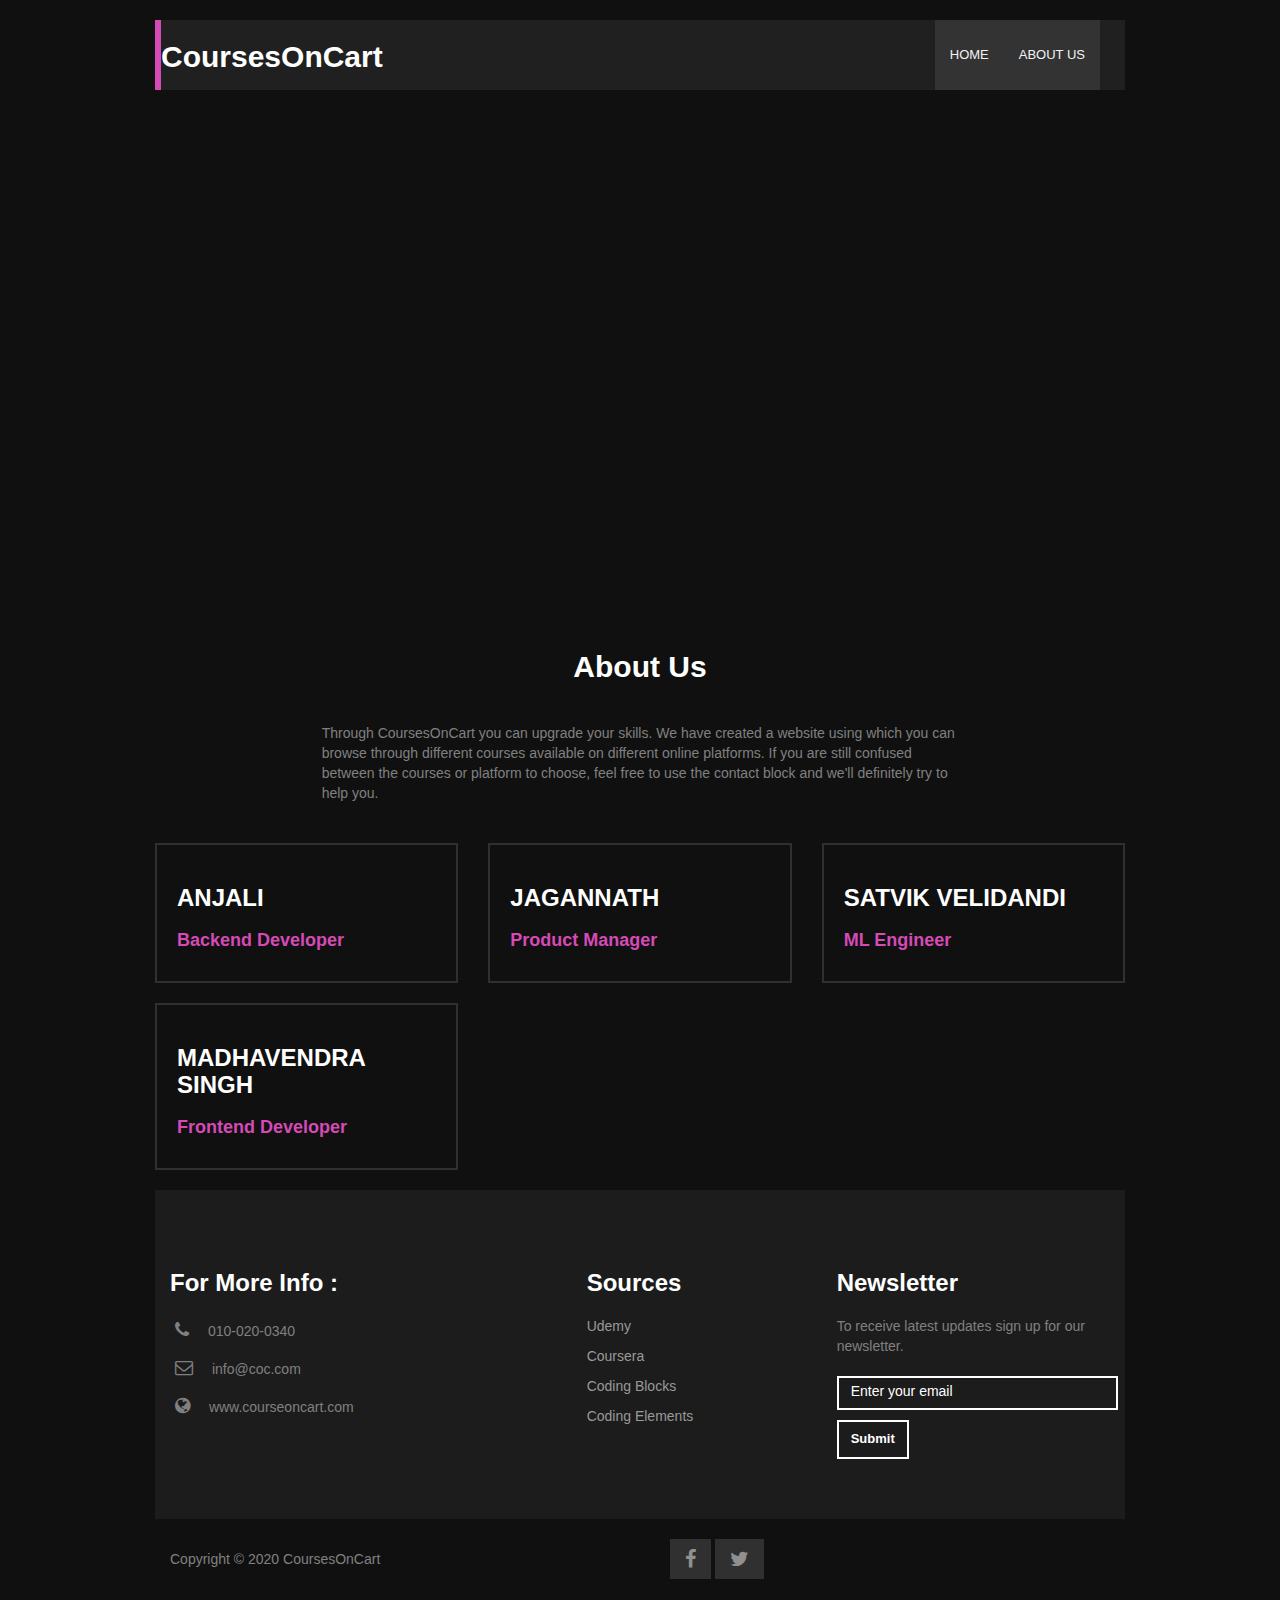
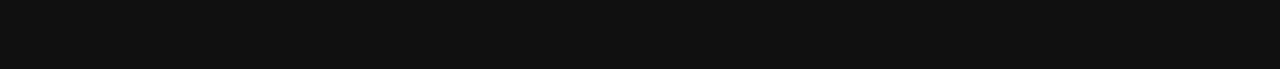
==== main/about.html @ 8d3b9a6d "Built the homepage" ====
<!DOCTYPE html>
<html lang="en">
<head>
	<title>CoursesOnCart - About</title>
    <meta name="keywords" content="">
	<meta name="description" content="">
	<meta charset="utf-8">
	<meta http-equiv="X-UA-Compatible" content="IE=Edge">
	<meta name="viewport" content="width=device-width, initial-scale=1">

	<link rel="stylesheet" href="css/bootstrap.min.css">
	<link rel="stylesheet" href="css/font-awesome.min.css">
	<link rel="stylesheet" href="css/nivo-lightbox.css">
	<link rel="stylesheet" href="css/nivo_themes/default/default.css">
	<link rel="stylesheet" href="css/templatemo-style.css">

</head>
<body>
	


	<div class="container">
		<div class="navbar navbar-default navbar-static-top" role="navigation">
		<div class="navbar-header">
			<button class="navbar-toggle" data-toggle="collapse" data-target=".navbar-collapse">
				<span class="icon icon-bar"></span>
				<span class="icon icon-bar"></span>
				<span class="icon icon-bar"></span>
			</button>
			<h1 style="t">CoursesOnCart</h1>
		</div>
		<div class="collapse navbar-collapse">
			<ul class="nav navbar-nav navbar-right">
				<li><a href="index.html" class="active">HOME</a></li>
				<li><a href="about.html" class="active">ABOUT US</a></li>
			</ul>
		</div>
	</div>
</div>		

<!-- about header section -->
<div id="about-header">
	<div class="container">
		<div class="row">
			<div class="col-md-12 col-sm-12"></div>
		</div>
	</div>
</div>


<div id="team">
	<div class="container">
    
		<div class="row">
			<div class="col-md-offset-2 col-md-8 col-sm-12">
				<h2>About Us</h2>
                <p>Through CoursesOnCart you can upgrade your skills. We have created a website using which you can browse through different courses available on different online platforms. If you are still confused between the courses or platform to choose, feel free to use the contact block and we'll definitely try to help you.</p>
			</div>
         </div>
         
         <div class="row mt30">
			<div class="col-md-4 col-sm-4 col-xs-9">
				<div class="team-wrapper">
					<h3>ANJALI</h3>
					<h4>Backend Developer</h4>
				</div>
			</div>
			<div class="col-md-4 col-sm-4 col-xs-9">
				<div class="team-wrapper">
					<h3>JAGANNATH</h3>
					<h4>Product Manager</h4>
				</div>
			</div>
			<div class="col-md-4 col-sm-4 col-xs-9">
				<div class="team-wrapper">
					<h3>SATVIK VELIDANDI</h3>
					<h4>ML Engineer</h4>
					
				</div>
			</div>
			<div class="col-md-4 col-sm-4 col-xs-9" style="padding-top: 20px;
			                                                 padding-bottom: 20px;">
				<div class="team-wrapper">
					<h3>MADHAVENDRA SINGH</h3>
					<h4>Frontend Developer</h4>
				</div>
			</div>
         </div>
         
         

<!-- footer section -->
<footer>
	<div class="container">
		<div class="row">
        
			<div id="m" class="h col-md-5 col-sm-4">
				<h3>For More Info : </h3>
				<p><i class="fa fa-phone"></i> 010-020-0340</p>
				<p><i class="fa fa-envelope-o"></i> info@coc.com</p>
              <p><i class="fa fa-globe"></i> www.courseoncart.com</p>
			</div>

			<div class="col-md-3 col-sm-4">
				<h3>Sources</h3>
				<p><a href="https://www.udemy.com/">Udemy</a></p>
				<p><a href="https://www.coursera.org/">Coursera</a></p>
				<p><a href="https://online.codingblocks.com/">Coding Blocks</a></p>
				<p><a href="https://www.codingelements.com/">Coding Elements</a></p>
			</div>
            
			<div class="col-md-4 col-sm-4 newsletter">
				<h3>Newsletter</h3>
				<p>To receive latest updates sign up for our newsletter.</p>
				<div class="input-group">
           	    	<form action="#" method="post">
                        <input name="email" type="email" placeholder="Enter your email" class="form-control" autorequired>
                    	<button type="submit" name="submit" class="btn email">Submit</button>
                  	</form>
				 </div>
			</div>
            
		</div>
	</div>
</footer>

<!-- copyright section -->
<div class="copyright">
	<div class="container">
		<div class="row">
			<div class="col-md-6 col-sm-6">
				<p>Copyright © 2020 CoursesOnCart</p>
			</div>
			<div class="col-md-6 col-sm-6">
				<ul class="social-icons">
					<li><a href="#" class="fa fa-facebook"></a></li>
					<li><a href="#" class="fa fa-twitter"></a></li>
				</ul>
			</div>
		</div>
	</div>
</div>


<!-- javascript js -->	
<script src="js/jquery.js"></script>
<script src="js/bootstrap.min.js"></script>	
<script src="js/nivo-lightbox.min.js"></script>
<script src="js/custom.js"></script>

</body>
</html>
---- main/css/nivo_themes/default/default.css ----
/*
 * Nivo Lightbox Default Theme v1.0
 * http://dev7studios.com/nivo-lightbox
 *
 * Copyright 2013, Dev7studios
 * Free to use and abuse under the MIT license.
 * http://www.opensource.org/licenses/mit-license.php
 */
 
.nivo-lightbox-theme-default.nivo-lightbox-overlay { 
	background: #666;
	background: rgba(0,0,0,0.6); 
}
.nivo-lightbox-theme-default .nivo-lightbox-content.nivo-lightbox-loading { background: url(loading.gif) no-repeat 50% 50%; }

.nivo-lightbox-theme-default .nivo-lightbox-nav {
	top: 10%;
	width: 8%;
	height: 80%;
	text-indent: -9999px;
	background-repeat: no-repeat;
	background-position: 50% 50%;
	opacity: 0.5;
}
.nivo-lightbox-theme-default .nivo-lightbox-nav:hover { 
	opacity: 1; 
	background-color: rgba(0,0,0,0.5);
}
.nivo-lightbox-theme-default .nivo-lightbox-prev { 
	background-image: url(prev.png); 
	border-radius: 0 3px 3px 0;
}
.nivo-lightbox-theme-default .nivo-lightbox-next { 
	background-image: url(next.png); 
	border-radius: 3px 0 0 3px;
}

.nivo-lightbox-theme-default .nivo-lightbox-close {
	display: block;
	background: url(close.png) no-repeat;
	width: 48px;
	height: 48px;
	text-indent: -9999px;
	padding: 5px;
	opacity: 0.5;
}
.nivo-lightbox-theme-default .nivo-lightbox-close:hover { opacity: 1; }

.nivo-lightbox-theme-default .nivo-lightbox-title-wrap { bottom: -7%; }
.nivo-lightbox-theme-default .nivo-lightbox-title {
	font: 14px/20px 'Helvetica Neue', Helvetica, Arial, sans-serif;
	font-style: normal;
	font-weight: normal;
	background: #000;
	color: #fff;
	padding: 7px 15px;
	border-radius: 30px;
}

.nivo-lightbox-theme-default .nivo-lightbox-image img {
	background: #fff;
	-webkit-box-shadow: 0px 1px 1px rgba(0,0,0,0.4);
	        box-shadow: 0px 1px 1px rgba(0,0,0,0.4);
}
.nivo-lightbox-theme-default .nivo-lightbox-ajax,
.nivo-lightbox-theme-default .nivo-lightbox-inline {
	background: #fff;
	padding: 40px;
	-webkit-box-shadow: 0px 1px 1px rgba(0,0,0,0.4);
	        box-shadow: 0px 1px 1px rgba(0,0,0,0.4);
}

@media (-webkit-min-device-pixel-ratio: 1.3),
       (-o-min-device-pixel-ratio: 2.6/2),
       (min--moz-device-pixel-ratio: 1.3),
       (min-device-pixel-ratio: 1.3),
       (min-resolution: 1.3dppx) {

	.nivo-lightbox-theme-default .nivo-lightbox-content.nivo-lightbox-loading { 
		background-image: url(loading@2x.gif); 
		-webkit-background-size: 32px 32px; 
		        background-size: 32px 32px;
	}
	.nivo-lightbox-theme-default .nivo-lightbox-prev { 
		background-image: url(prev@2x.png); 
		-webkit-background-size: 48px 48px; 
		        background-size: 48px 48px;
	}
	.nivo-lightbox-theme-default .nivo-lightbox-next { 
		background-image: url(next@2x.png); 
		-webkit-background-size: 48px 48px; 
		        background-size: 48px 48px;
	}
	.nivo-lightbox-theme-default .nivo-lightbox-close { 
		background-image: url(close@2x.png); 
		-webkit-background-size: 16px 16px; 
		        background-size: 16px 16px;
	}
	
}
---- main/css/templatemo-style.css ----
/*

OneTel Template

http://www.templatemo.com/tm-468-onetel

*/

body
	{
		background: #101010;
    color: #808080;
		font-family: 'Montserrat', sans-serif;
    font-weight: 400;
	}

  .container .abc{
    background-color: #101010;
  }
   .d{
    margin-bottom: 40px;
   }
   .t{
    margin-bottom: 40px;
   }

@media (min-width: 768px) {
  .container {
    width: 700px;
  }
}
@media (min-width: 992px) {
  .container {
    width: 900px;
  }
}
@media (min-width: 1200px) {
  .container {
    width: 1000px;
  }
}

.mt20 {
	margin-top: 20px;
}

.mt30 {
	margin-top: 30px;
}

/* heading section */
h1,h2,h3,h4 {
  color: #fff;
  font-weight: bold;
}

h1,h2 {
  font-size: 30px;
}

/* images retina */
img {
  max-width: 100%;
  height: auto;
}

/* button section */
.btn {
  background: transparent;
  border: 2px solid #fff;
  border-radius: 0px;
  box-shadow: none;
  color: #fff;
  padding: 12px 18px;
  font-size: 13px;
  font-weight: bold;
  transition: all 0.4s ease-in;
}
.btn:hover {
  background: #009988;
  border-color: transparent;
}

.email {
	margin-top: 10px;
	padding: 8px 12px;
}

/* navigation */

.navbar-default {
    background: #202020;
    border: none;
    border-left: 6px solid #d54ab6;
    padding-right: 40px;
    margin: 0 !important;
    position: relative;
    top: 20px;
  }
.navbar-default .navbar-brand {
    font-size: 40px;
    line-height: 40px;
    padding-top: 4px;
   }
.navbar-default .navbar-nav li a {
  color: #f2f2f2;
  font-size: 13px;
  font-weight: 400;
  line-height: 40px;
  transition: all 0.4s ease-in;
 }
.navbar-default .navbar-nav > li > a:hover,
.navbar-default .navbar-nav > li > a:focus {
  color: #ffa500;
}
.navbar-default .navbar-nav > .active > a,
.navbar-default .navbar-nav > .active > a:hover,
.navbar-default .navbar-nav > .active > a:focus {
  	color: #ffa500;
  	background-color: transparent;
}
.navbar-default .navbar-toggle {
  	background: #d54ab6;
  	border-radius: 0px;
   	border: none;
   	margin-top: 20px;
   	margin-bottom: 30px;
}
.navbar-default .navbar-toggle .icon-bar {
    background: #fff;
    border-color: transparent;
}
.navbar-default .navbar-toggle:hover,
.navbar-default .navbar-toggle:focus { 
  background-color: transparent 
}

.active {
	background: #333;
}

/* home section */
#home {
  background: url('../images/home-bg.jpg') no-repeat;
  background-size: cover;
  background-position: center;
  min-height: 500px;
  padding-top: 180px;
  padding-bottom: 100px;
}
#home h1,
#home h3 {
  line-height: 30px;
  font-size: 40px;
}

/* divider section */
.divider {
  color: #fff;
  text-align: center;
}
.divider .fa {
  border: 2px solid #fff;
  border-radius: 50%;
  font-size: 32px;
  width: 80px;
  height: 80px;
  line-height: 76px;
  text-transform: capitalize;
}
.divider h2 {
  padding-bottom: 4px;
}
.divider .divider-wrapper {
  padding: 40px 20px 40px 20px;
  position: relative;
  bottom: 40px;
  transition: all 0.4s ease-in;
}
.divider .divider-wrapper:hover {
  bottom: 60px;
  cursor: pointer;
}
.divider .divider-one {
  background: #c14000;
}
.divider .divider-two {
  background: #009988;
}
.divider .divider-three {
  background: #ffa500;
}

/* about section */
#about-header {
  background: url('../images/about-header.jpg') no-repeat;
  background-size: cover;
  background-position: center;
  min-height: 500px;
  padding-top: 160px;
}
#about {
  padding-top: 60px;
}
#about .container {
  background: #191919;
}
#about .col-md-6 {
  padding: 0;
  margin: 0;
}
#about .about-des {
  padding-top: 20px;
  padding-left: 30px;
  padding-right: 20px;
}
#about .btn {
  margin-top: 30px;
}

/* team section */
#team {
  padding-top: 60px;
  padding-bottom: 80px;
}
#team h2 {
  padding-bottom: 30px;
  text-align: center;
}
#team h3 {
  padding-bottom: 10px;
}
#team .team-wrapper {
  border: 2px solid #303030;
  padding: 20px;
}
#team h4 {
  color: #d54ab6;
}
#team img {
  opacity: 0.8;
}
#team hr {
  border-color: #303030;
  margin-top: 80px;
  margin-bottom: 80px;
}
#team strong {
  display: inline-block;
  padding-top: 12px;
  padding-bottom: 10px;
}
#team .progress {
  border-radius: 0px;
  height: 4px;
}

/* portfolio section */
#portfolio-header {
  background: url('../images/portfolio-header.jpg') no-repeat;
  background-size: cover;
  background-position: center;
  min-height: 500px;
  padding-top: 160px;
}
#portfolio {
  text-align: center;
  padding-top: 80px;
  padding-bottom: 60px;
  }
#portfolio h2 {
  padding-bottom: 20px;
}
#portfolio .col-md-4,
#portfolio .col-md-3 {
  padding: 0;
  margin: 0;
}
#portfolio img {
  width: 100%;
  transition: all 0.4s ease-in;
  opacity: 0.8;
}
#portfolio img:hover {
  opacity: 1;
}
#portfolio .btn {
  margin-top: 30px;
}

/* contact section */
#contact-header {
  background: url('../images/contact-header.jpg') no-repeat;
  background-size: cover;
  background-position: center;
  min-height: 500px;
  padding-top: 160px;
}
#contact {
  padding-top: 60px;
  padding-bottom: 60px;
}
#contact h2 {
  text-align: center;
  padding-bottom: 30px;
}
#contact .form-control {
  background: #202020;
  border: none;
  border-radius: 0px;
  box-shadow: none;
  margin-bottom: 20px;
  transition: all 0.4s ease-in;
  color: #fff;
}
#contact .form-control:focus {
  background: #404040;
}
#contact input {
  height: 53px;
}
.form-control::-moz-placeholder {
  color: #fff;
  opacity: 1;
}
.form-control:-ms-input-placeholder {
  color: #fff;
}
.form-control::-webkit-input-placeholder {
  color: #fff;
}
#map-canvas
  {
    border: none;
    width: 100%;
    height: 300px;
  }

/* footer section */
footer {
  background: #1c1c1c;
  padding-top: 60px;
  padding-bottom: 60px;
}
footer .fa {
	font-size: 18px;
	margin-right: 10px;
	padding: 5px;
}
footer h3 {
  padding-bottom: 10px;
}
footer .newsletter p {
  padding-bottom: 10px;
}
footer .form-control {
  background: transparent;
  border: 2px solid #fff;
  border-radius: 0px;
  padding-bottom: 10px;
}

footer .form-control:focus,
footer .form-control:hover {
	color: #fff;
  	background: #806040;
  	border-color: transparent;
}
footer .input-group-addon {
  background: #fff;
}
footer a, footer a:visited {
  font-size: 14px;
  color: #999;
}
footer a:hover {
  color: #fff;
  text-decoration: none;
}

/* copyright section */
.copyright {
	margin: 10px 0px;
}
.copyright p {
  padding-top: 20px;
}
.social-icons {
  padding: 0px;
  margin: 0px;
}
.social-icons li {
  display: inline-block;
  list-style: none;
  background: #303030;
  margin: 10px 0px 0px 0px;
}
.social-icons li a {
  color: #909090;
  text-decoration: none;
  font-size: 20px;
  padding: 10px 15px;
  text-align: center;
  transition: all 0.4s ease-in;
  
}
.social-icons li a:hover {
  background: #d54ab6;
  color: #fff;
}

/* media 960 */
@media ( max-width: 980px ) {
  .divider .divider-wrapper {
    margin-bottom: 20px;
  }
  #about .about-des {
    padding-bottom: 40px;
  }
  #team .team-wrapper {
    margin-bottom: 40px;
  }
  #contact h3 {
    padding-top: 20px;
  }
  #contact .btn {
    margin-bottom: 20px;
  }
  footer h3 {
    padding-top: 30px;
  }
}
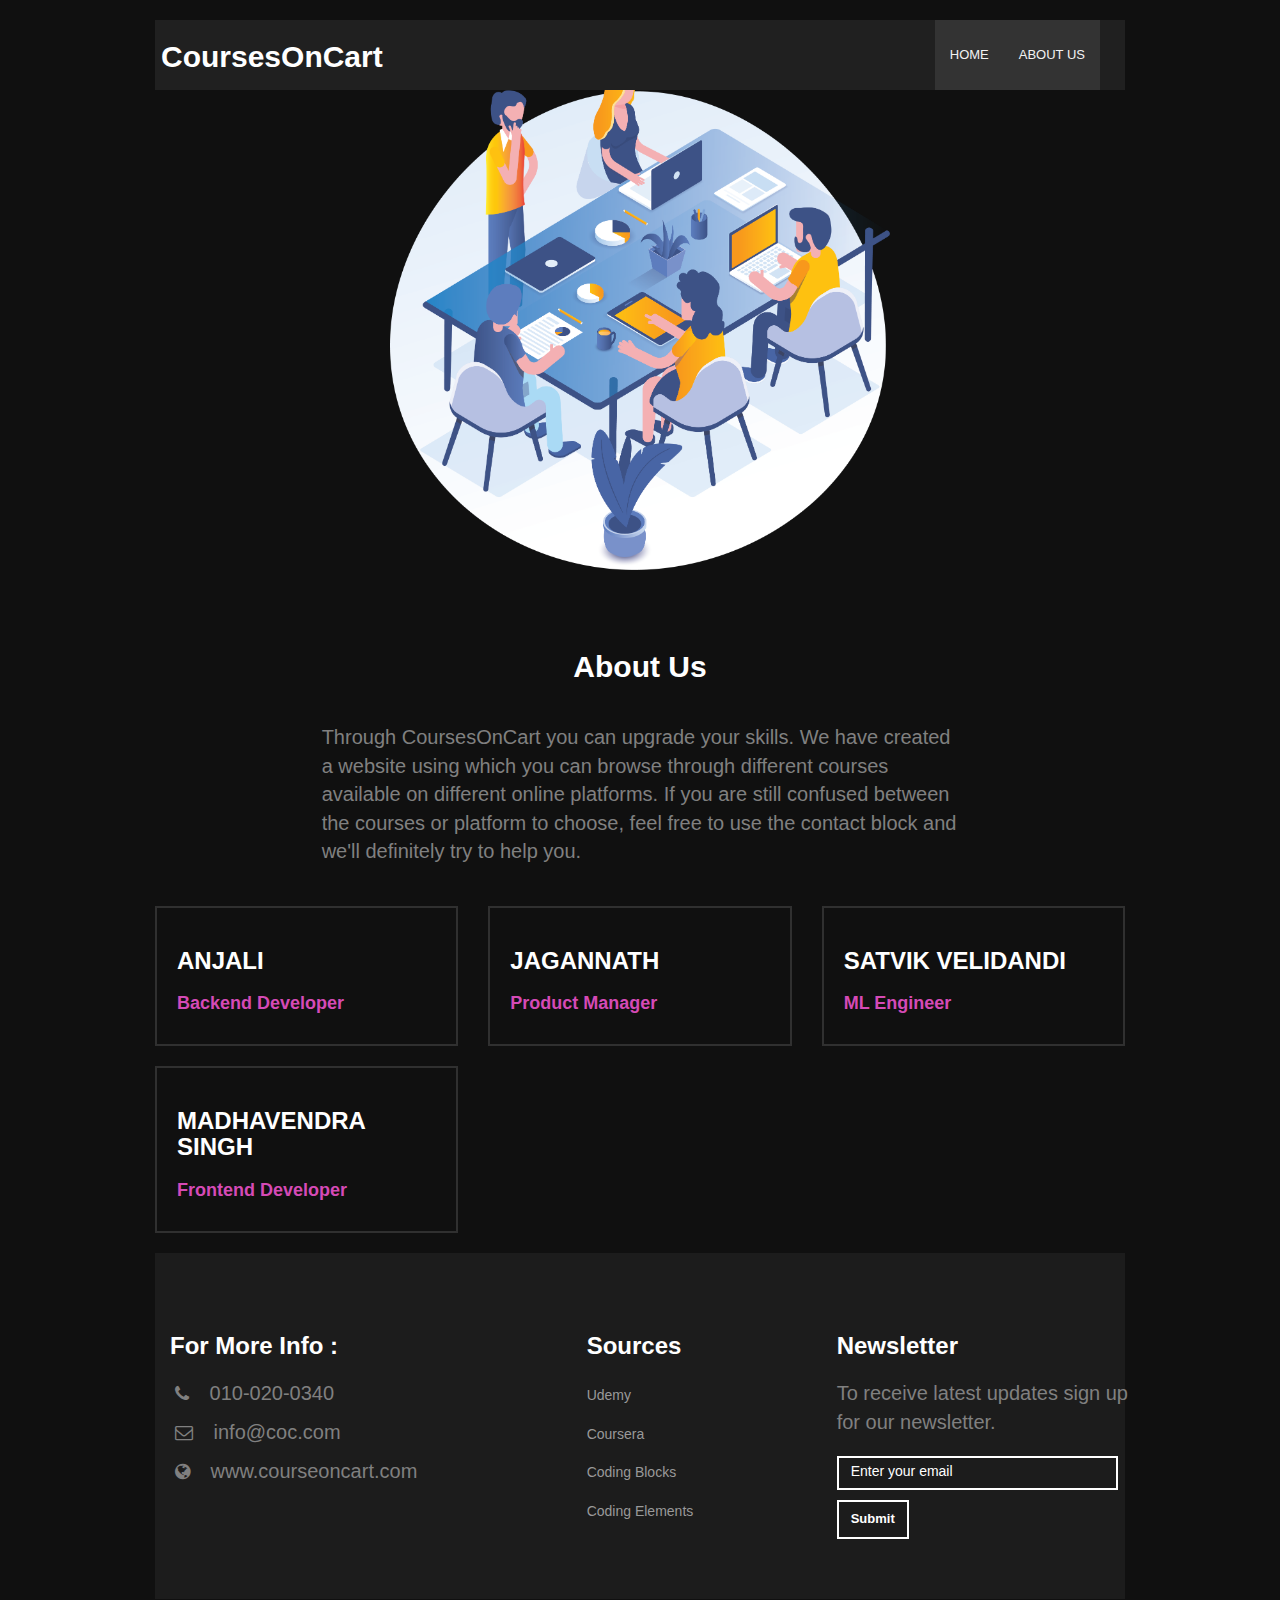
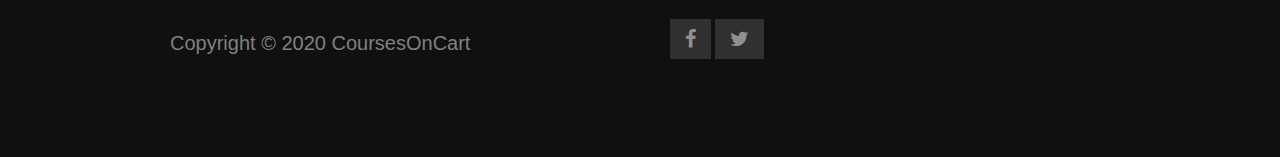
==== commit bcfad4ac: "Completed the homepage" ====
--- a/main/about.html
+++ b/main/about.html
@@ -39,10 +39,11 @@
 </div>		
 
 <!-- about header section -->
-<div id="about-header">
-	<div class="container">
+	
+<div id="about-header" style="padding-top: 100px ;" >
+	<div  style="padding-top: 100px;">
 		<div class="row">
-			<div class="col-md-12 col-sm-12"></div>
+			<div class="col-md-10 col-sm-12"></div>
 		</div>
 	</div>
 </div>
@@ -53,7 +54,7 @@
     
 		<div class="row">
 			<div class="col-md-offset-2 col-md-8 col-sm-12">
-				<h2>About Us</h2>
+				<h1>About Us</h1>
                 <p>Through CoursesOnCart you can upgrade your skills. We have created a website using which you can browse through different courses available on different online platforms. If you are still confused between the courses or platform to choose, feel free to use the contact block and we'll definitely try to help you.</p>
 			</div>
          </div>
--- a/main/css/templatemo-style.css
+++ b/main/css/templatemo-style.css
@@ -20,9 +20,9 @@
    .d{
     margin-bottom: 40px;
    }
-   .t{
+  .t {
     margin-bottom: 40px;
-   }
+  }
 
 @media (min-width: 768px) {
   .container {
@@ -91,7 +91,7 @@
 .navbar-default {
     background: #202020;
     border: none;
-    border-left: 6px solid #d54ab6;
+    border-left: 6px solid #202020;
     padding-right: 40px;
     margin: 0 !important;
     position: relative;
@@ -141,7 +141,7 @@
 
 /* home section */
 #home {
-  background: url('../images/home-bg.jpg') no-repeat;
+  background: url('../Images/homeimg.jpg') no-repeat;
   background-size: cover;
   background-position: center;
   min-height: 500px;
@@ -150,6 +150,8 @@
 }
 #home h1,
 #home h3 {
+  color: #00bcd4;
+  align-items: left;
   line-height: 30px;
   font-size: 40px;
 }
@@ -193,11 +195,12 @@
 
 /* about section */
 #about-header {
-  background: url('../images/about-header.jpg') no-repeat;
-  background-size: cover;
-  background-position: center;
+  background: url('../Images/about-us.png') no-repeat ;
+  background-size: contain;
+  background-position: bottom;
   min-height: 500px;
-  padding-top: 160px;
+  padding-top: 300px;
+  padding-left: 500px;
 }
 #about {
   padding-top: 60px;
@@ -223,12 +226,15 @@
   padding-top: 60px;
   padding-bottom: 80px;
 }
-#team h2 {
+#team h1 {
   padding-bottom: 30px;
   text-align: center;
 }
 #team h3 {
   padding-bottom: 10px;
+}
+#team p {
+  font-size: 20px;
 }
 #team .team-wrapper {
   border: 2px solid #303030;
